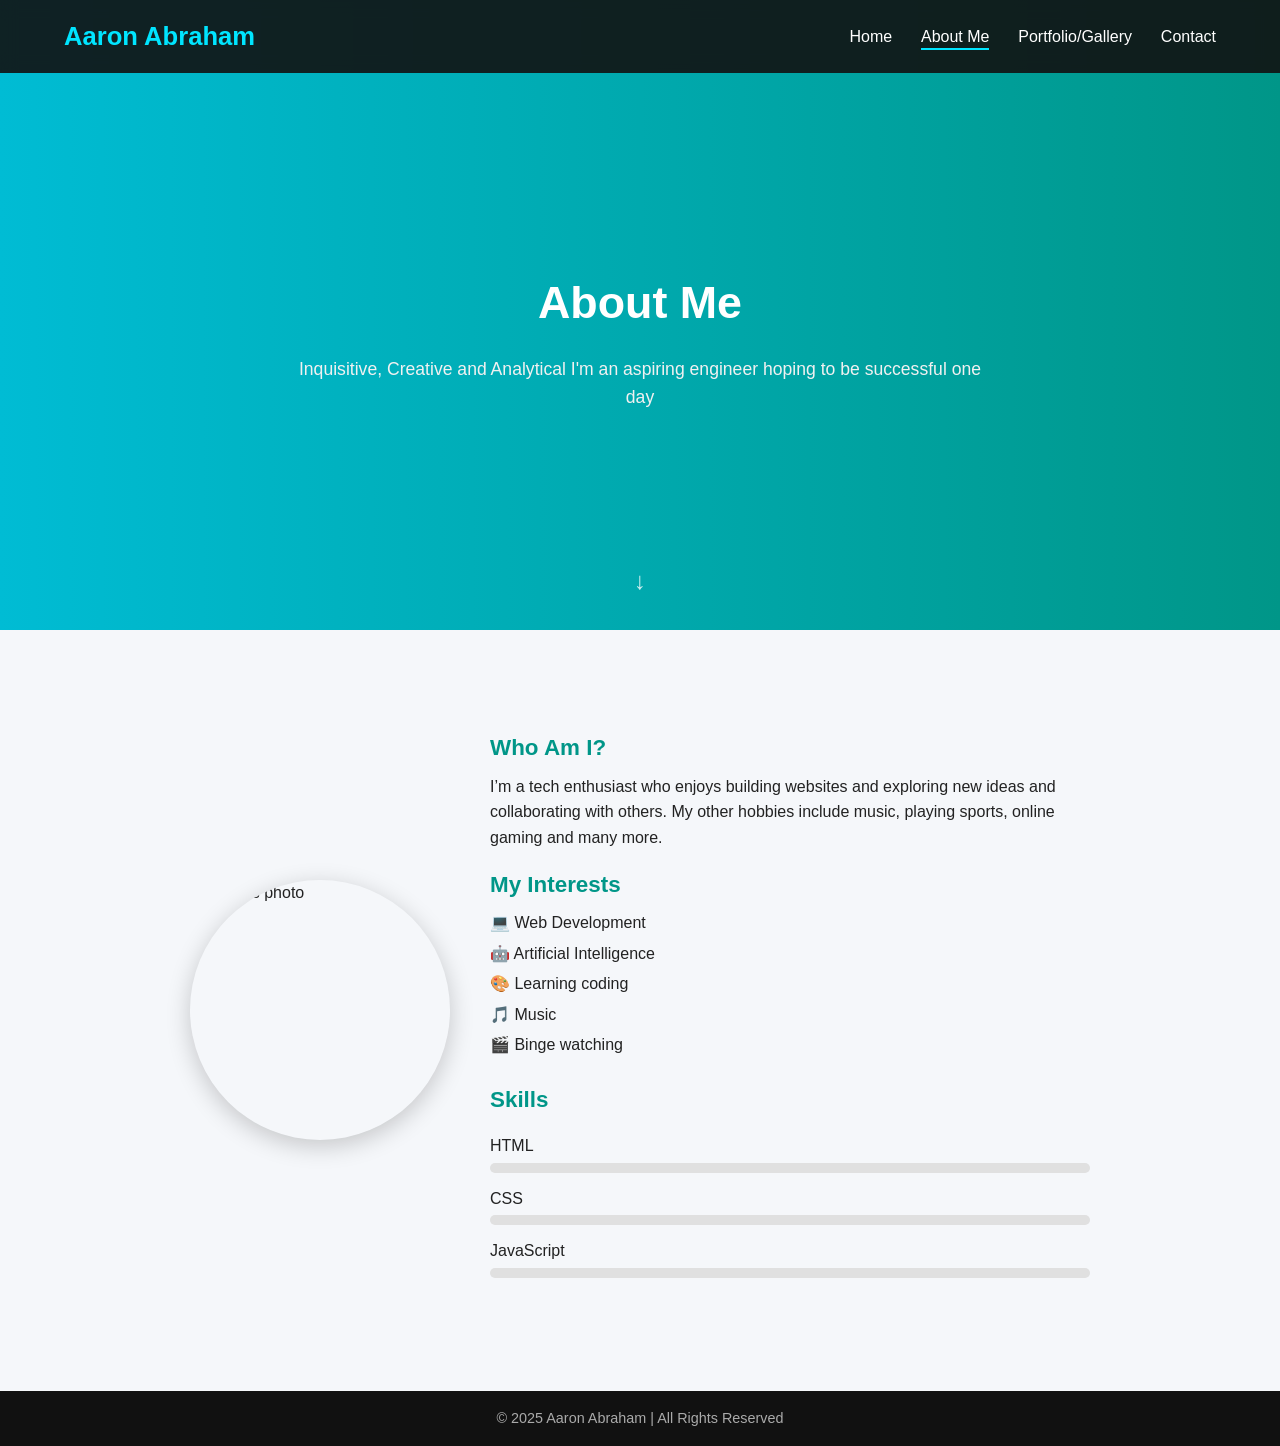
==== about.html @ 1f7d1385 "Add files via upload" ====
<!DOCTYPE html>
<html lang="en">
<head>
  <meta charset="UTF-8">
  <meta name="viewport" content="width=device-width, initial-scale=1.0">
  <title>About Me | Aaron Abraham</title>
  <link rel="stylesheet" href="style.css">
</head>
<body>
  <!-- Header / Navbar -->
  <header>
    <nav>
      <h1 class="logo">Aaron Abraham</h1>
      <ul class="nav-links">
        <li><a href="index.html">Home</a></li>
        <li><a href="about.html" class="active">About Me</a></li>
        <li><a href="portfolio.html">Portfolio/Gallery</a></li>
        <li><a href="contact.html">Contact</a></li>
      </ul>
    </nav>
  </header>

  <!-- Hero Section (same style as Home) -->
  <section class="hero about-hero">
    <div class="hero-text">
      <h2>About <span>Me</span></h2>
      <p>Inquisitive, Creative and Analytical 
      I'm an aspiring engineer hoping to be successful one day</p>
    </div>
  </section>

  <!-- Main About Content -->
  <section class="about-section">
    <div class="about-container">
      <img src="images/pfp.jpg" alt="Aaron's photo" class="profile-pic">
      <div class="about-text">
        <h3>Who Am I?</h3>
        <p>
          I’m a tech enthusiast who enjoys building websites and exploring new ideas and collaborating with others.
          My other hobbies include music, playing sports, online gaming and many more.
        </p>

        <h3>My Interests</h3>
        <ul class="interests">
          <li>💻 Web Development</li>
          <li>🤖 Artificial Intelligence</li>
          <li>🎨 Learning coding</li>
          <li>🎵 Music</li>
          <li>🎬 Binge watching</li>
        </ul>

        <h3>Skills</h3>
        <div class="skills">
          <div class="skill"><span>HTML</span><div class="bar"><div class="fill" style="--level:90%"></div></div></div>
          <div class="skill"><span>CSS</span><div class="bar"><div class="fill" style="--level:70%"></div></div></div>
          <div class="skill"><span>JavaScript</span><div class="bar"><div class="fill" style="--level:50%"></div></div></div>
        </div>
      </div>
    </div>
  </section>

  <!-- Footer -->
  <footer>
    <p>© 2025 Aaron Abraham | All Rights Reserved</p>
  </footer>

  <script src="script.js"></script>
</body>
</html>
---- style.css ----
/* --------------------
   Base Styles
-------------------- */
* {
  margin: 0;
  padding: 0;
  box-sizing: border-box;
  font-family: "Poppins", sans-serif;
  scroll-behavior: smooth;
}

body {
  background-color: #f5f7fa;
  color: #222;
  line-height: 1.6;
  overflow-x: hidden;
}

/* --------------------
   Navigation Bar
-------------------- */
header {
  position: fixed;
  top: 0;
  width: 100%;
  background: rgba(17, 17, 17, 0.9);
  color: white;
  z-index: 1000;
  backdrop-filter: blur(8px);
}

nav {
  display: flex;
  justify-content: space-between;
  align-items: center;
  width: 90%;
  margin: auto;
  padding: 1rem 0;
}

.logo {
  font-size: 1.6rem;
  font-weight: 700;
  color: #00e5ff;
  cursor: pointer;
  transition: color 0.3s;
}

.logo:hover {
  color: #80deea;
}

.nav-links {
  list-style: none;
  display: flex;
  gap: 1.8rem;
}

.nav-links a {
  text-decoration: none;
  color: #fff;
  font-weight: 500;
  position: relative;
  transition: color 0.3s;
}

.nav-links a::after {
  content: "";
  position: absolute;
  width: 0%;
  height: 2px;
  background-color: #00e5ff;
  left: 0;
  bottom: -5px;
  transition: width 0.3s;
}

.nav-links a:hover::after,
.nav-links a.active::after {
  width: 100%;
}

/* --------------------
   Hero Section
-------------------- */
.hero {
  height: 100vh;
  background: linear-gradient(to right, #009688, #00bcd4);
  display: flex;
  align-items: center;
  justify-content: center;
  text-align: center;
  color: white;
  position: relative;
  padding-top: 70px;
}

.hero::before {
  content: "";
  position: absolute;
  inset: 0;
  background: url('images/hero-bg.jpg') center/cover no-repeat;
  opacity: 0.15;
}

.hero-text {
  position: relative;
  z-index: 1;
  max-width: 700px;
  opacity: 0;
  transform: translateY(30px);
}

.hero-text h2 {
  font-size: 3rem;
  margin-bottom: 1rem;
  animation: fadeSlideUp 1s ease-out forwards;
}

.hero-text span {
  color: #ffe082;
}

.hero-text p {
  font-size: 1.2rem;
  margin-bottom: 2rem;
  color: #f1f1f1;
}

.btn {
  display: inline-block;
  padding: 0.9rem 1.8rem;
  background: #fff;
  color: #009688;
  border-radius: 40px;
  text-decoration: none;
  font-weight: 600;
  box-shadow: 0 4px 15px rgba(0, 0, 0, 0.2);
  transition: all 0.3s ease;
}

.btn:hover {
  background: #004d40;
  color: #fff;
  transform: scale(1.05);
}

/* --------------------
   Scroll-down Icon
-------------------- */
.scroll-down {
  position: absolute;
  bottom: 30px;
  left: 50%;
  transform: translateX(-50%);
  font-size: 1.5rem;
  color: white;
  opacity: 0.8;
  animation: bounce 2s infinite;
}

/* --------------------
   Footer
-------------------- */
footer {
  background-color: #111;
  color: #aaa;
  text-align: center;
  padding: 1rem 0;
  font-size: 0.9rem;
}

/* --------------------
   Animations
-------------------- */
@keyframes fadeSlideUp {
  from {
    opacity: 0;
    transform: translateY(30px);
  }
  to {
    opacity: 1;
    transform: translateY(0);
  }
}

@keyframes bounce {
  0%, 20%, 50%, 80%, 100% {
    transform: translate(-50%, 0);
  }
  40% {
    transform: translate(-50%, -10px);
  }
  60% {
    transform: translate(-50%, -5px);
  }
}

/* --------------------
   Responsive Design
-------------------- */
@media (max-width: 768px) {
  .hero-text h2 {
    font-size: 2.2rem;
  }
  .nav-links {
    flex-direction: column;
    gap: 1rem;
  }
}
/* --------------------
   About Page Styles
-------------------- */

/* Hero section (same design as home, different image or overlay) */
.about-hero {
  background: linear-gradient(to right, #00bcd4, #009688);
  position: relative;
  height: 70vh;
  display: flex;
  align-items: center;
  justify-content: center;
  text-align: center;
  color: white;
  padding-top: 80px;
}

.about-hero::before {
  content: "";
  position: absolute;
  inset: 0;
  background: url('images/about-bg.jpg') center/cover no-repeat;
  opacity: 0.15;
}

.about-hero .hero-text {
  z-index: 2;
  max-width: 700px;
  animation: fadeSlideUp 1s ease-out;
}

.about-hero h2 {
  font-size: 2.8rem;
  margin-bottom: 1rem;
}

.about-hero p {
  font-size: 1.1rem;
  color: #f1f1f1;
}

/* Main About Section */
.about-section {
  padding: 100px 10%;
  background-color: #f5f7fa;
  color: #222;
}

.about-container {
  display: flex;
  align-items: center;
  justify-content: center;
  flex-wrap: wrap;
  gap: 2.5rem;
}

.profile-pic {
  width: 260px;
  height: 260px;
  border-radius: 50%;
  object-fit: cover;
  box-shadow: 0 6px 25px rgba(0, 0, 0, 0.2);
  transition: transform 0.4s ease;
}

.profile-pic:hover {
  transform: scale(1.05);
}

.about-text {
  max-width: 600px;
  animation: fadeSlideUp 1s ease-out;
}

.about-text h3 {
  color: #009688;
  margin-bottom: 0.5rem;
  font-size: 1.4rem;
}

.about-text p {
  margin-bottom: 1rem;
}

.interests {
  list-style: none;
  margin: 0.5rem 0 1.5rem;
}

.interests li {
  margin: 0.3rem 0;
}

/* Skill Bars */
.skills {
  margin-top: 1rem;
}

.skill {
  margin-bottom: 0.8rem;
}

.skill span {
  font-weight: 500;
}

.bar {
  background-color: #e0e0e0;
  border-radius: 20px;
  overflow: hidden;
  height: 10px;
  margin-top: 4px;
}

.fill {
  display: block;
  height: 10px;
  width: 0;
  background: linear-gradient(90deg, #00bcd4, #009688);
  border-radius: 20px;
  transition: width 1.2s ease-in-out, background 0.3s ease;
}

.reveal .fill {
  width: var(--level);
}

/* Responsive Design */
@media (max-width: 768px) {
  .about-hero h2 {
    font-size: 2rem;
  }

  .about-container {
    flex-direction: column;
    text-align: center;
  }

  .about-text {
    max-width: 100%;
  }
}
/* --------------------
   Portfolio Page - Carousel
-------------------- */

.portfolio-hero {
  background: linear-gradient(to right, #00bcd4, #009688);
  position: relative;
  height: 50vh;
  display: flex;
  align-items: center;
  justify-content: center;
  text-align: center;
  color: white;
  padding-top: 60px;
}

.portfolio-hero::before {
  content: "";
  position: absolute;
  inset: 0;
  background: url('images/portfolio-bg.jpg') center/cover no-repeat;
  opacity: 0.15;
}

.portfolio-hero .hero-text {
  z-index: 1;
  max-width: 700px;
  animation: fadeSlideUp 1s ease-out;
}

/* Portfolio Section */
.portfolio-section {
  padding: 80px 10%;
  background-color: #f5f7fa;
  text-align: center;
}

.section-title {
  font-size: 2rem;
  color: #009688;
  margin-bottom: 2rem;
  position: relative;
}

.section-title::after {
  content: "";
  width: 80px;
  height: 3px;
  background: #00bcd4;
  position: absolute;
  left: 50%;
  bottom: -10px;
  transform: translateX(-50%);
}

/* Carousel */
.carousel-wrapper {
  position: relative;
  width: 80%;
  max-width: 700px;
  margin: 0 auto;
  overflow: hidden;
  border-radius: 15px;
  box-shadow: 0 10px 25px rgba(0,0,0,0.1);
}

.carousel-track-container {
  overflow: hidden;
}

.carousel-track {
  display: flex;
  transition: transform 0.6s ease-in-out;
  list-style: none;
  padding: 0;
  margin: 0;
}

.carousel-slide {
  min-width: 100%;
}

.carousel-slide img {
  width: 100%;
  height: 400px; /* moderate size */
  object-fit: cover;
  border-radius: 15px;
}

/* Buttons */
.carousel-btn {
  position: absolute;
  top: 50%;
  transform: translateY(-50%);
  background: rgba(0, 150, 136, 0.7);
  border: none;
  color: white;
  font-size: 2rem;
  padding: 0.4rem 0.8rem;
  border-radius: 50%;
  cursor: pointer;
  z-index: 10;
  transition: background 0.3s ease;
}

.carousel-btn:hover {
  background: rgba(0,150,136,1);
}

.prev-btn { left: 10px; }
.next-btn { right: 10px; }

/* Responsive */
@media (max-width: 768px) {
  .carousel-wrapper {
    width: 90%;
  }
  .carousel-slide img {
    height: 250px;
  }
}
/* --------------------
   Contact Page
-------------------- */

.contact-hero {
  background: linear-gradient(to right, #00bcd4, #009688);
  position: relative;
  height: 70vh;
  display: flex;
  align-items: center;
  justify-content: center;
  text-align: center;
  color: white;
  padding-top: 80px;
}

.contact-hero::before {
  content: "";
  position: absolute;
  inset: 0;
  background: url('images/contact-bg.jpg') center/cover no-repeat;
  opacity: 0.15;
}

.contact-hero .hero-text {
  z-index: 1;
  max-width: 700px;
  animation: fadeSlideUp 1s ease-out;
}

/* Contact Section */
.contact-section {
  padding: 100px 10%;
  background-color: #f5f7fa;
  text-align: center;
}

.contact-container {
  display: flex;
  flex-wrap: wrap;
  gap: 3rem;
  justify-content: center;
  align-items: flex-start;
  margin-top: 3rem;
}

.contact-form {
  flex: 1 1 350px;
  background: white;
  padding: 2rem;
  border-radius: 15px;
  box-shadow: 0 5px 20px rgba(0,0,0,0.1);
  text-align: left;
  opacity: 0;
  transform: translateY(30px);
  transition: opacity 0.8s ease, transform 0.8s ease;
}

.form-group {
  margin-bottom: 1rem;
}

.contact-form input,
.contact-form textarea {
  width: 100%;
  padding: 0.8rem;
  border: 1px solid #ccc;
  border-radius: 10px;
  font-size: 1rem;
  transition: border-color 0.3s;
}

.contact-form input:focus,
.contact-form textarea:focus {
  border-color: #00bcd4;
  outline: none;
}

.btn-submit {
  background: #00bcd4;
  color: white;
  padding: 0.8rem 1.5rem;
  border: none;
  border-radius: 25px;
  cursor: pointer;
  font-weight: 500;
  transition: background 0.3s;
}

.btn-submit:hover {
  background: #00796b;
}

/* Contact Info */
.contact-info {
  flex: 1 1 300px;
  text-align: left;
  background: white;
  padding: 2rem;
  border-radius: 15px;
  box-shadow: 0 5px 20px rgba(0,0,0,0.1);
  opacity: 0;
  transform: translateY(30px);
  transition: opacity 0.8s ease, transform 0.8s ease;
}

.contact-info h4 {
  color: #009688;
  margin-bottom: 1rem;
}

.social-icons {
  margin-top: 1rem;
}

.social-icons a img {
  width: 30px;
  height: 30px;
  margin-right: 10px;
  filter: grayscale(100%);
  transition: filter 0.3s, transform 0.3s;
}

.social-icons a:hover img {
  filter: grayscale(0);
  transform: scale(1.1);
}

/* Responsive */
@media (max-width: 768px) {
  .contact-container {
    flex-direction: column;
    align-items: center;
  }
}
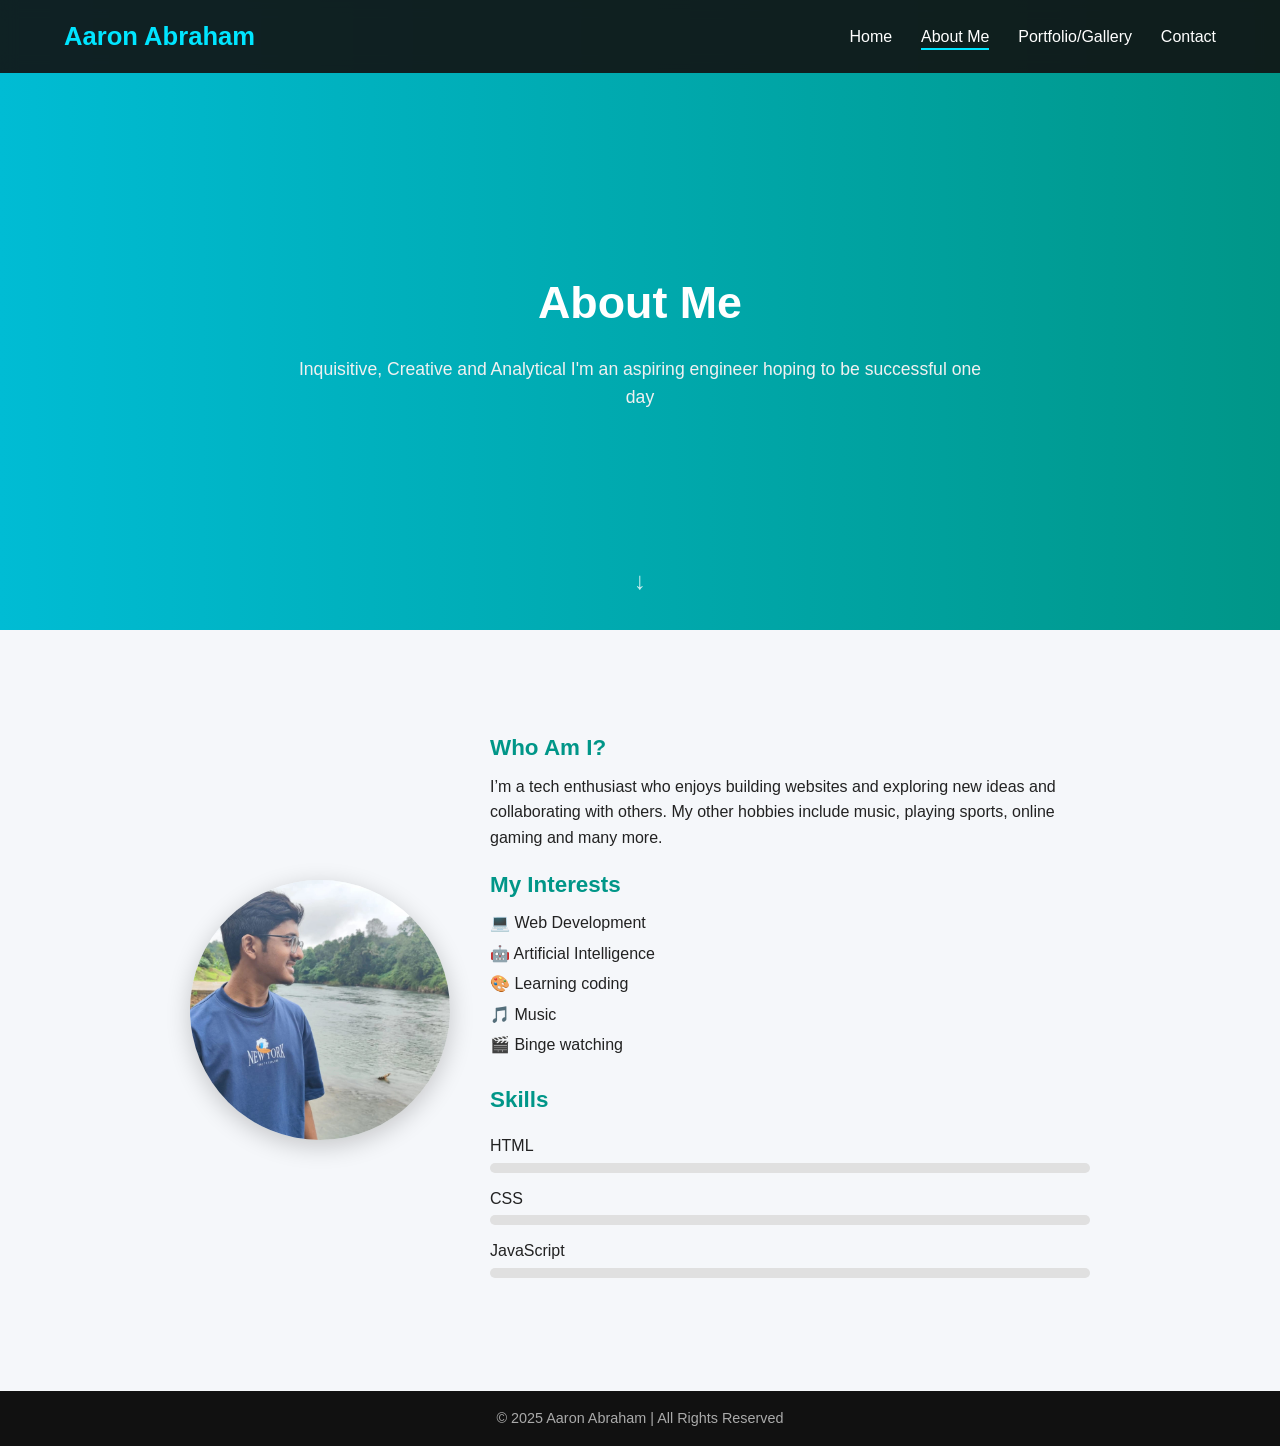
==== commit 4f968849: "Fix image source in about.html" ====
--- a/about.html
+++ b/about.html
@@ -32,7 +32,7 @@
   <!-- Main About Content -->
   <section class="about-section">
     <div class="about-container">
-      <img src="images/pfp.jpg" alt="Aaron's photo" class="profile-pic">
+      <img src="pfp.jpg" alt="Aaron's photo" class="profile-pic">
       <div class="about-text">
         <h3>Who Am I?</h3>
         <p>
@@ -67,3 +67,4 @@
   <script src="script.js"></script>
 </body>
 </html>
+
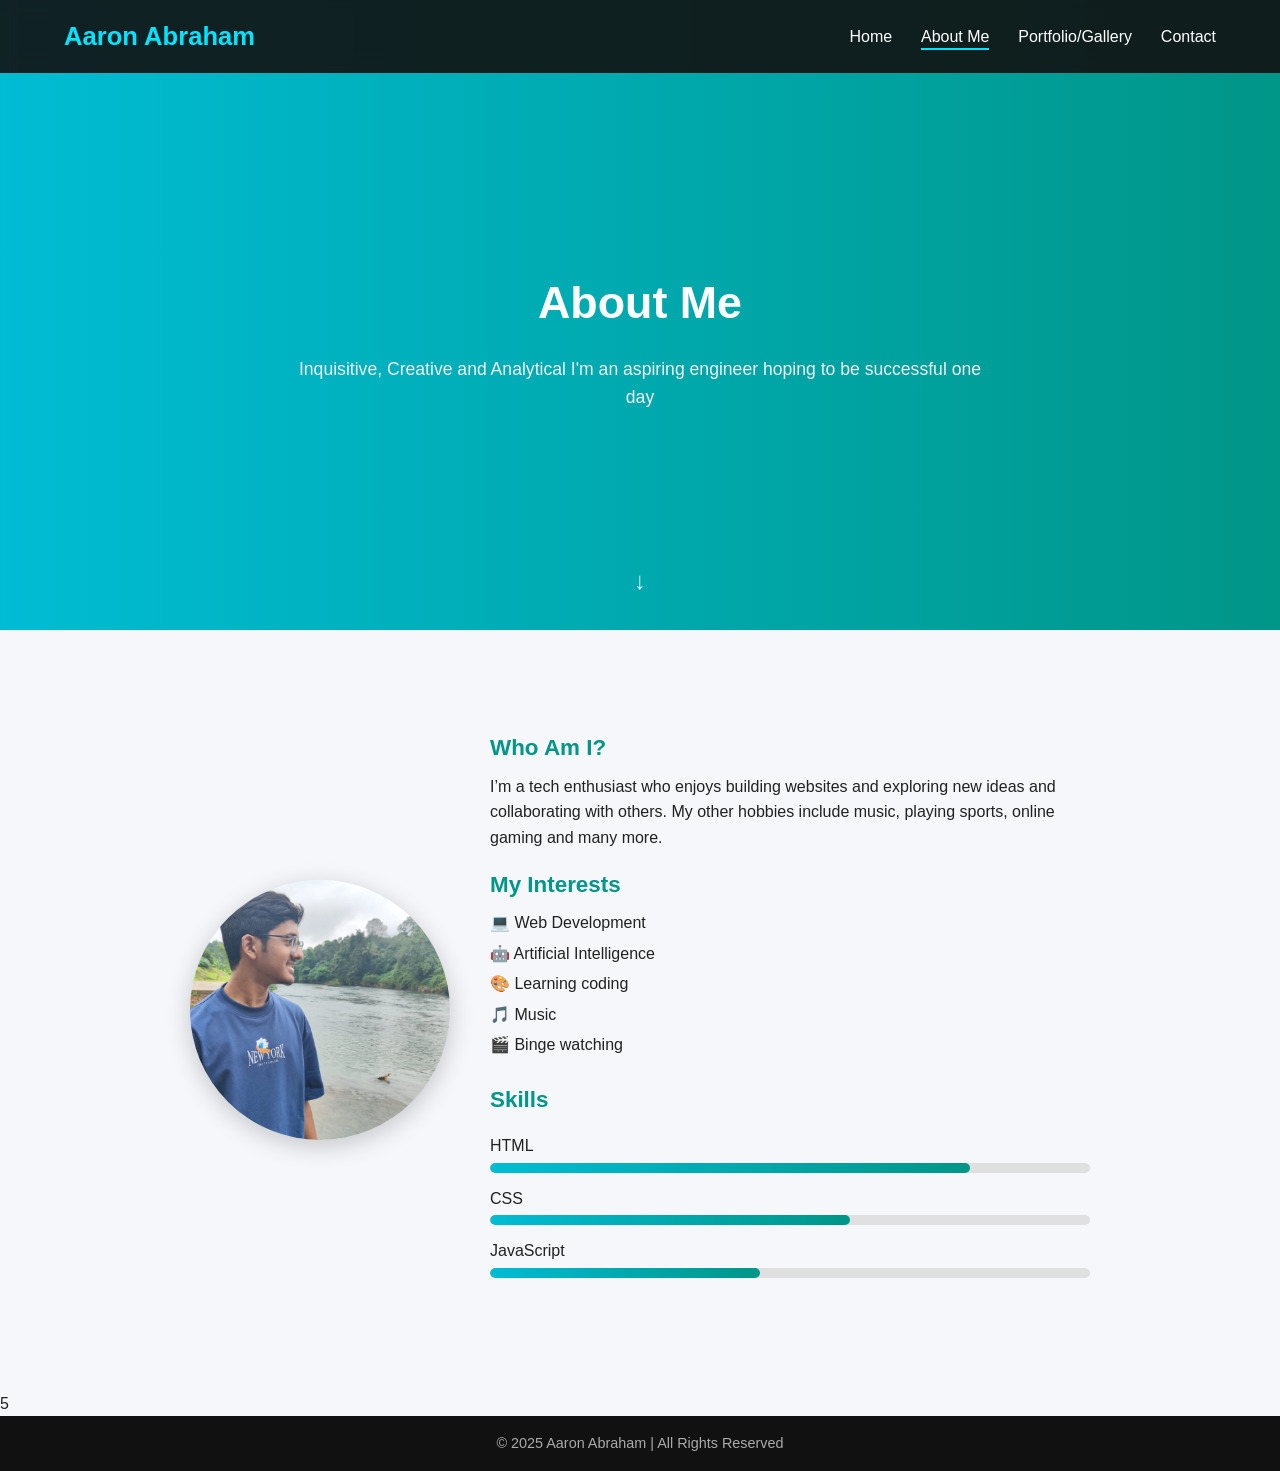
==== commit 28701f2f: "Adjust skill levels in about.html Updated skill levels for HTML, CSS, and JavaScript." ====
--- a/about.html
+++ b/about.html
@@ -51,13 +51,13 @@
 
         <h3>Skills</h3>
         <div class="skills">
-          <div class="skill"><span>HTML</span><div class="bar"><div class="fill" style="--level:90%"></div></div></div>
-          <div class="skill"><span>CSS</span><div class="bar"><div class="fill" style="--level:70%"></div></div></div>
-          <div class="skill"><span>JavaScript</span><div class="bar"><div class="fill" style="--level:50%"></div></div></div>
+          <div class="skill"><span>HTML</span><div class="bar"><div class="fill" style="width: 80%"></div></div></div>
+          <div class="skill"><span>CSS</span><div class="bar"><div class="fill" style="width: 60%"></div></div></div>
+          <div class="skill"><span>JavaScript</span><div class="bar"><div class="fill" style="width: 45%"></div></div></div>
         </div>
       </div>
     </div>
-  </section>
+  </section>5
 
   <!-- Footer -->
   <footer>
@@ -68,3 +68,4 @@
 </body>
 </html>
 
+
